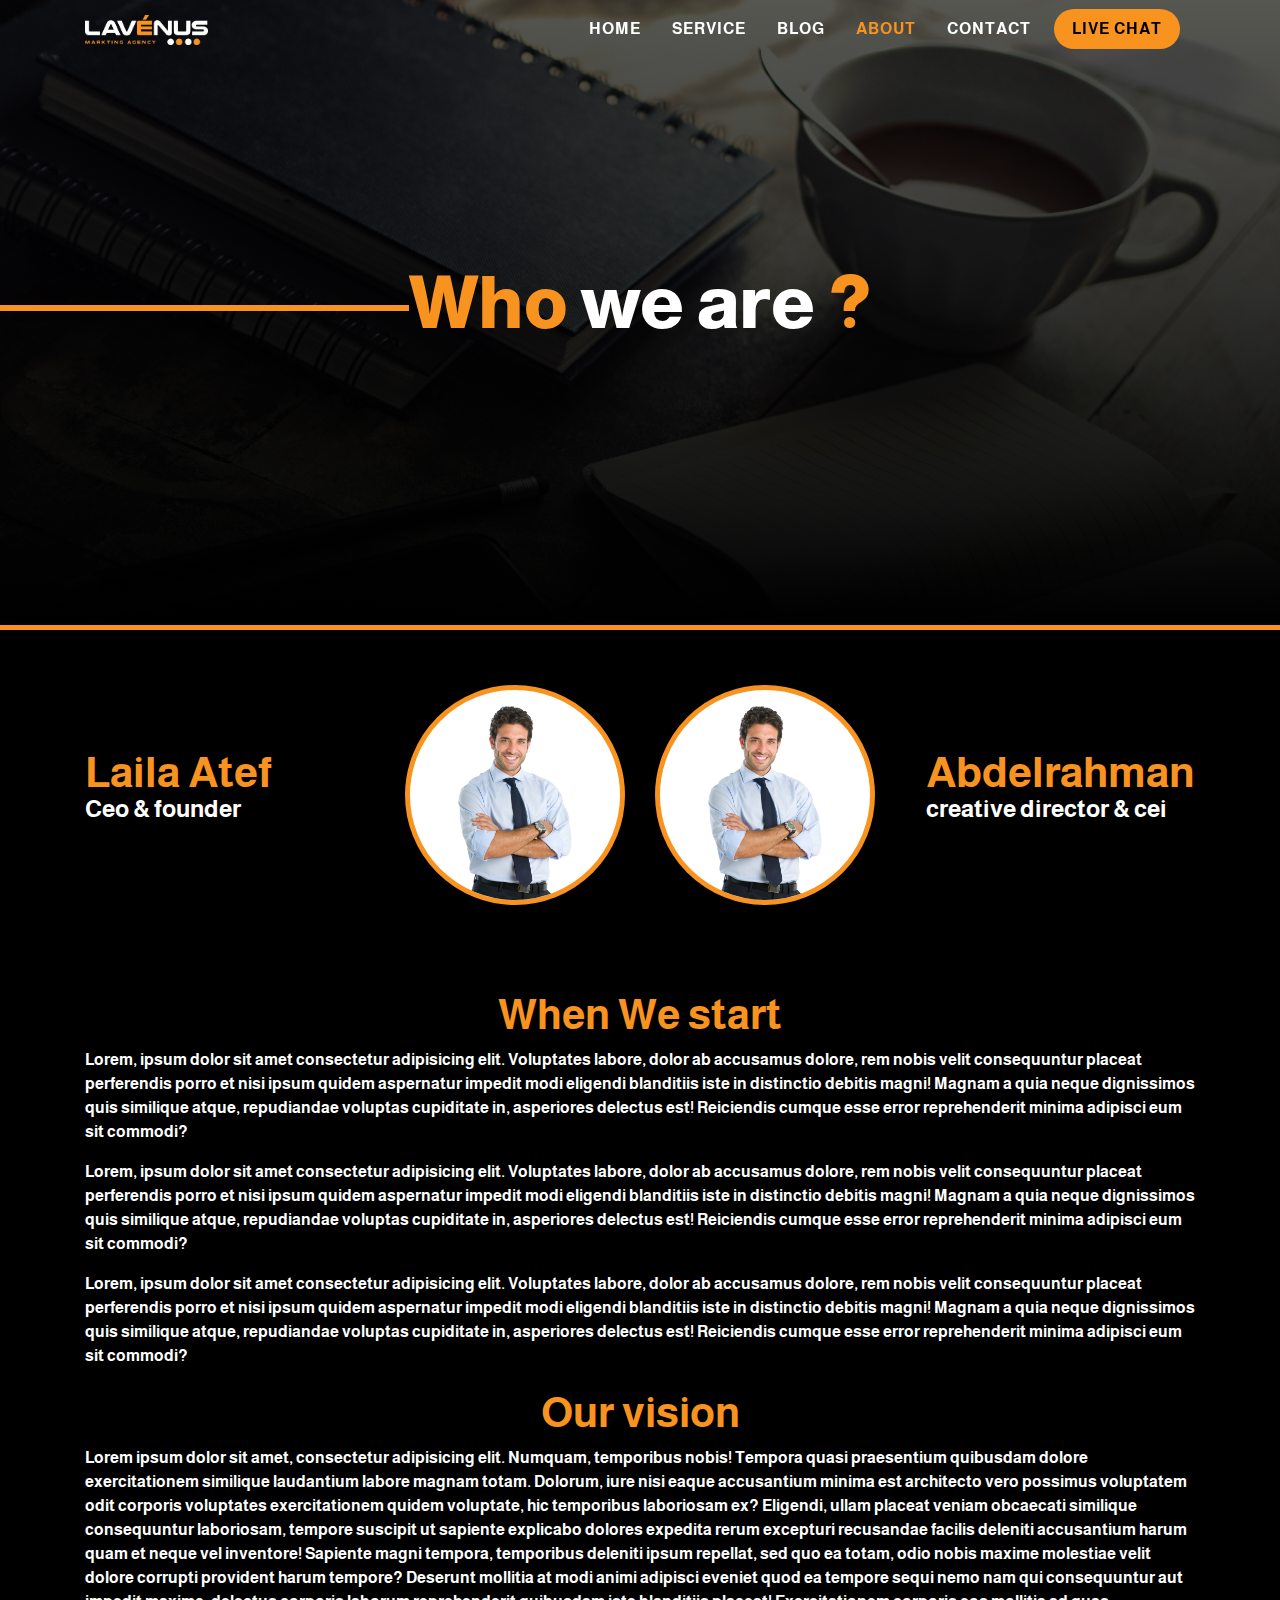
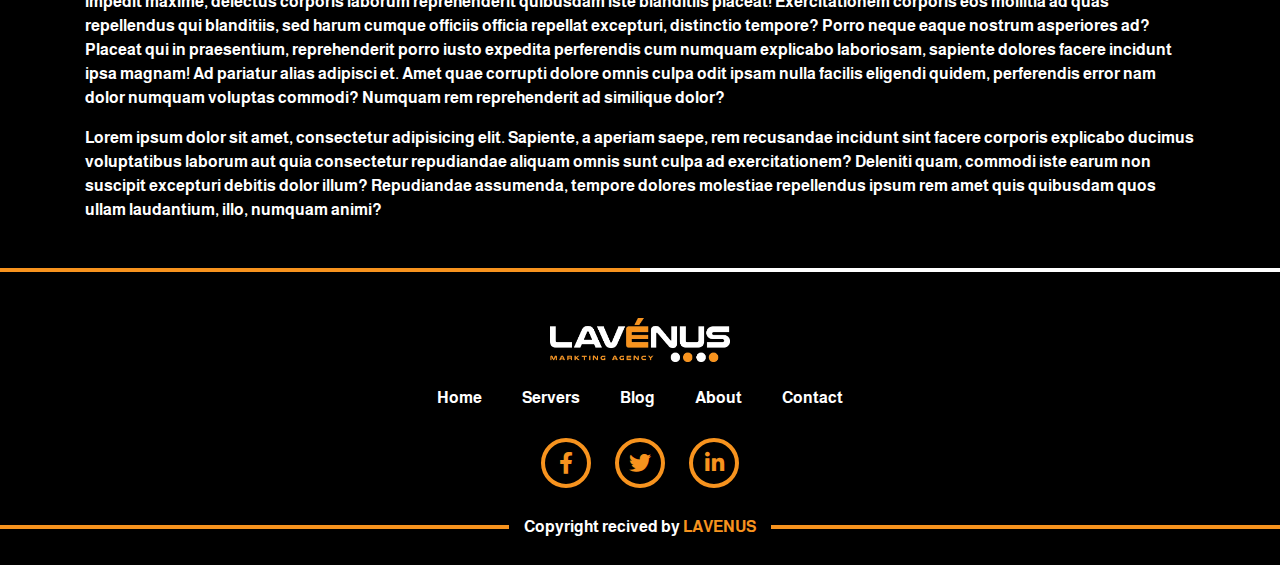
==== about.html @ d7984219 "A" ====
<!DOCTYPE html>
<html lang="en">
<head>
  <meta charset="UTF-8">
  <meta name="viewport" content="width=device-width, initial-scale=1.0">
  <link href="https://fonts.googleapis.com/css?family=Almarai:400,800&display=swap" rel="stylesheet">
  <link href="https://cdnjs.cloudflare.com/ajax/libs/font-awesome/5.12.1/css/all.min.css" rel="stylesheet">
  <link href="css/owl.carousel.min.css" rel="stylesheet">
  <link href="css/owl.theme.default.min.css" rel="stylesheet">
  <link href="css/bootstrap.min.css" rel="stylesheet">
  <link href="css/style.css" rel="stylesheet">
  <title>La vénus Marking Agency</title>
</head>
<body>
  <!-- Start Navbar -->
  <nav class="navbar navbar-expand-lg fixed-top navbar-dark">
    <div class="container">            
      <a class="navbar-brand" href="index.html"><img src="img/logo.gif" height="30" alt="la vénus"></a>
      <button class="navbar-toggler" data-toggle="collapse" data-target="#navbarSupportedContent">
        <span class="navbar-toggler-icon"></span>
      </button>
  
      <div class="collapse navbar-collapse" id="navbarSupportedContent">
        <ul class="navbar-nav ml-auto">
          <li class="nav-item">
            <a class="nav-link" href="index.html">Home <span class="sr-only">(current)</span></a>
          </li>
          <li class="nav-item">
            <a class="nav-link" href="services.html">service</a>
          </li>
          <li class="nav-item">
            <a class="nav-link" href="blog.html">blog</a>
          </li>
          <li class="nav-item active">
            <a class="nav-link" href="about.html">about</a>
          </li>
          <li class="nav-item">
            <a class="nav-link" href="contact.html">contact</a>
          </li>
          <li class="nav-item">
            <a class="nav-link" href="live-chat.html">live chat</a>
          </li>
        </ul>
      </div>
    </div>
  </nav>
  <!-- End Navbar -->
  <!-- Start Head Page -->
  <div id="head-page" class="style-one">
    <div class="override d-flex">
      <div class="flex-grow-1 line"></div>
      <h2 class="flex-grow-2"><span>Who</span> we are <span>?</span></h2>
      <div class="flex-grow-1"></div>
    </div>
  </div>
  <!-- End Head Page -->
  <!-- Start Section About -->
  <section id="about-page">
    <div class="container">
      <div class="row">
        <div class="col-lg-6 mx-auto">
          <div class="personal">
            <div class="img">
              <img src="img/personal.png" alt="">
            </div>
            <div  class="info">
              <h2>Laila Atef</h2>
              <p>Ceo & founder</p>
            </div>
          </div>
        </div>
        <div class="col-lg-6 mx-auto">
          <div class="personal">
            <div class="img">
              <img src="img/personal.png" alt="">
            </div>
            <div  class="info">
              <h2>Abdelrahman</h2>
              <p>creative director & cei</p>
            </div>
          </div>
        </div>
      </div>
      <div class="content">
        <h2 class="title">When We start</h2>
        <p>Lorem, ipsum dolor sit amet consectetur adipisicing elit. Voluptates labore, dolor ab accusamus dolore, rem nobis velit consequuntur placeat perferendis porro et nisi ipsum quidem aspernatur impedit modi eligendi blanditiis iste in distinctio debitis magni! Magnam a quia neque dignissimos quis similique atque, repudiandae voluptas cupiditate in, asperiores delectus est! Reiciendis cumque esse error reprehenderit minima adipisci eum sit commodi?</p>
        <p>Lorem, ipsum dolor sit amet consectetur adipisicing elit. Voluptates labore, dolor ab accusamus dolore, rem nobis velit consequuntur placeat perferendis porro et nisi ipsum quidem aspernatur impedit modi eligendi blanditiis iste in distinctio debitis magni! Magnam a quia neque dignissimos quis similique atque, repudiandae voluptas cupiditate in, asperiores delectus est! Reiciendis cumque esse error reprehenderit minima adipisci eum sit commodi?</p>
        <p>Lorem, ipsum dolor sit amet consectetur adipisicing elit. Voluptates labore, dolor ab accusamus dolore, rem nobis velit consequuntur placeat perferendis porro et nisi ipsum quidem aspernatur impedit modi eligendi blanditiis iste in distinctio debitis magni! Magnam a quia neque dignissimos quis similique atque, repudiandae voluptas cupiditate in, asperiores delectus est! Reiciendis cumque esse error reprehenderit minima adipisci eum sit commodi?</p>
        <h2 class="title">Our vision</h2>
        <p>Lorem ipsum dolor sit amet, consectetur adipisicing elit. Numquam, temporibus nobis! Tempora quasi praesentium quibusdam dolore exercitationem similique laudantium labore magnam totam. Dolorum, iure nisi eaque accusantium minima est architecto vero possimus voluptatem odit corporis voluptates exercitationem quidem voluptate, hic temporibus laboriosam ex? Eligendi, ullam placeat veniam obcaecati similique consequuntur laboriosam, tempore suscipit ut sapiente explicabo dolores expedita rerum excepturi recusandae facilis deleniti accusantium harum quam et neque vel inventore! Sapiente magni tempora, temporibus deleniti ipsum repellat, sed quo ea totam, odio nobis maxime molestiae velit dolore corrupti provident harum tempore? Deserunt mollitia at modi animi adipisci eveniet quod ea tempore sequi nemo nam qui consequuntur aut impedit maxime, delectus corporis laborum reprehenderit quibusdam iste blanditiis placeat! Exercitationem corporis eos mollitia ad quas repellendus qui blanditiis, sed harum cumque officiis officia repellat excepturi, distinctio tempore? Porro neque eaque nostrum asperiores ad? Placeat qui in praesentium, reprehenderit porro iusto expedita perferendis cum numquam explicabo laboriosam, sapiente dolores facere incidunt ipsa magnam! Ad pariatur alias adipisci et. Amet quae corrupti dolore omnis culpa odit ipsam nulla facilis eligendi quidem, perferendis error nam dolor numquam voluptas commodi? Numquam rem reprehenderit ad similique dolor?</p>
        <p>Lorem ipsum dolor sit amet, consectetur adipisicing elit. Sapiente, a aperiam saepe, rem recusandae incidunt sint facere corporis explicabo ducimus voluptatibus laborum aut quia consectetur repudiandae aliquam omnis sunt culpa ad exercitationem? Deleniti quam, commodi iste earum non suscipit excepturi debitis dolor illum? Repudiandae assumenda, tempore dolores molestiae repellendus ipsum rem amet quis quibusdam quos ullam laudantium, illo, numquam animi?</p>
      </div>
    </div>
  </section>
  <!-- Start Footer -->
  <footer>
    <div class="container">
      <img src="img/logo.gif" alt="">
      <ul class="menu">
        <li><a href="index.html">home</a></li>
        <li><a href="servers.htmk">servers</a></li>
        <li><a href="blogs.html">blog</a></li>
        <li><a href="about.html">about</a></li>
        <li><a href="contact.html">contact</a></li>
      </ul>
      <ul class="social-list">
        <li><a href="#"><i class="fab fa-facebook-f"></i></a></li>
        <li><a href="#"><i class="fab fa-twitter"></i></a></li>
        <li><a href="#"><i class="fab  fa-linkedin-in"></i></a></li>
      </ul>
    </div>
    <div class="copyright"><p>Copyright recived by <span>LAVENUS</span></p></div>
  </footer>
  <!-- End Footer -->
  <script src="js/jquery-3.4.1.slim.min.js"></script>
  <script src="js/popper.min.js"></script>
  <script src="js/bootstrap.min.js"></script>
  <script src="js/owl.carousel.min.js"></script>
  <script src="js/main.js"></script>
</body>
</html>
---- css/style.css ----
/* General */
* {
  outline: 0 !important;
}
*:focus {
  outline: 0 !important;
}

body {
  font-family: "Almarai", sans-serif;
  background: #000;
  color: #fff;
}

.title-section {
  font-size: 3.5rem;
  font-weight: 700;
  text-align: center;
  text-transform: capitalize;
  padding-bottom: 50px;
}
.title-section span {
  color: #f7931e;
}

.social-list {
  list-style: none;
  display: flex;
  justify-content: center;
  padding: 0;
  width: 100%;
}
.social-list li {
  float: left;
  margin: 12px;
}
.social-list li a {
  text-decoration: none;
}
.social-list li a:hover i {
  background: #f7931e;
  color: #fff;
}
.social-list li i {
  font-size: 22px;
  display: flex;
  align-items: center;
  justify-content: center;
  color: #f7931e;
  border: 4px solid #f7931e;
  border-radius: 50px;
  width: 50px;
  height: 50px;
}

/* Navbar */
.navbar.navbar-dark {
  background: transparent !important;
}
.navbar.navbar-dark .nav-item {
  margin-right: 15px;
}
.navbar.navbar-dark .nav-item a {
  font-weight: 700;
  letter-spacing: 1px;
  text-transform: uppercase;
  color: #fff;
}
.navbar.navbar-dark .nav-item.active a {
  color: #f7931e;
}
.navbar.navbar-dark .nav-item:last-child {
  background: #f7931e;
  border-radius: 50px;
  padding: 0 10px;
}
.navbar.navbar-dark .nav-item:last-child a {
  color: black;
}
.navbar.navbar-dark.scroll {
  background: rgba(0, 0, 0, 0.9) !important;
}

/* carousel */
#carouselhead .carousel-indicators li.active {
  background-color: #f7931e;
}
#carouselhead .carousel-item .override {
  height: 100.1vh;
  width: 100%;
  position: absolute;
  background: transparent;
  background: -webkit-linear-gradient(to bottom, rgba(0, 0, 0, 0.6), black);
  background: linear-gradient(to bottom, rgba(0, 0, 0, 0.6), black);
}
#carouselhead .carousel-item img {
  height: 100vh;
  object-fit: cover;
}
#carouselhead .carousel-item .carousel-caption h1 {
  line-height: 0.9;
}
#carouselhead .carousel-item .carousel-caption h1, #carouselhead .carousel-item .carousel-caption h4 span {
  font-weight: 700 !important;
}
#carouselhead .carousel-item .carousel-caption button {
  margin-top: 12vh;
  margin-bottom: 25px;
  font-weight: 800;
}
#carouselhead .carousel-item .carousel-caption span {
  color: #f7931e;
}
#carouselhead .carousel-control-next-icon {
  background-image: url("data:image/svg+xml,%3csvg xmlns='http://www.w3.org/2000/svg' fill='%23f7931e' width='8' height='8' viewBox='0 0 8 8'%3e%3cpath d='M2.75 0l-1.5 1.5L3.75 4l-2.5 2.5L2.75 8l4-4-4-4z'/%3e%3c/svg%3e");
}
#carouselhead .carousel-control-prev-icon {
  background-image: url("data:image/svg+xml,%3csvg xmlns='http://www.w3.org/2000/svg' fill='%23f7931e' width='8' height='8' viewBox='0 0 8 8'%3e%3cpath d='M5.25 0l-4 4 4 4 1.5-1.5L4.25 4l2.5-2.5L5.25 0z'/%3e%3c/svg%3e");
}

/* what-we-do-section */
#what-we-do-section {
  padding: 120px 0px;
}
#what-we-do-section .item {
  text-align: center;
}
#what-we-do-section .item h3 {
  font-weight: 800;
  padding: 22px 0px 12px;
}
#what-we-do-section .item i {
  display: block;
  font-size: 75px;
  text-align: center;
}
#what-we-do-section .item p {
  line-height: 1.7;
  padding: 0 16px;
  font-weight: 700;
}
#what-we-do-section .item.active h3, #what-we-do-section .item.active i {
  color: #f7931e;
}

/* about section */
#about-section {
  background: url(../img/img2.jpg);
  background-size: cover;
  background-position: top;
  background-repeat: no-repeat;
}
#about-section .override {
  padding: 100px 0px;
  height: 100.2%;
  width: 100%;
  background: transparent;
  background: -webkit-linear-gradient(to bottom, rgba(0, 0, 0, 0.6), black);
  background: linear-gradient(to bottom, rgba(0, 0, 0, 0.6), black);
  background-image: linear-gradient(to top, black, rgba(0, 0, 0, 0.9), rgba(0, 0, 0, 0.8), rgba(0, 0, 0, 0.75), rgba(0, 0, 0, 0.75), rgba(0, 0, 0, 0.8), rgba(0, 0, 0, 0.8), rgba(0, 0, 0, 0.8), rgba(0, 0, 0, 0.9), black);
}
#about-section #number-list {
  list-style: none;
}
#about-section #number-list li {
  display: flex;
  align-items: center;
}
#about-section #number-list li span {
  display: flex;
  align-items: center;
  justify-content: center;
  border: 5px solid #f7931e;
  font-size: 30px;
  border-radius: 50px;
  min-width: 50px;
  max-width: 50px;
  min-height: 50px;
  max-height: 50px;
  margin-right: 15px;
  margin-top: -10px;
}
#about-section #number-list li p {
  display: inline;
  font-weight: 700;
}
#about-section .shape {
  height: 300px;
  width: 400px;
  background: #000;
  border-right: 10px solid #f7931e;
  border-top: 5px solid #f7931e;
  border-bottom: 5px solid #f7931e;
  border-left: 0px solid #f7931e;
  border-radius: 50px;
  display: flex;
  align-items: center;
  text-align: center;
}
#about-section .shape h2 {
  line-height: 0.9;
  font-size: 120px;
  font-weight: 800;
}
#about-section .shape h2 span {
  color: #f7931e;
}

/*Blog Section*/
#blog-section {
  padding: 100px 0px;
}
#blog-section .blog {
  width: 100%;
  overflow: hidden;
  border: 4px solid #2e2e2e;
  border-radius: 40px;
  transform: scale(0.95);
  transition: all 0.4s ease-in-out;
}
#blog-section .blog img {
  width: 100%;
  height: 225px;
  object-fit: cover;
}
#blog-section .blog div {
  padding: 15px 0px 10px;
  text-align: left;
}
#blog-section .blog div h2 {
  padding-left: 20px;
  color: #f7931e;
  font-weight: 700;
}
#blog-section .blog div p {
  padding-left: 20px;
  width: 95%;
  font-weight: 700;
}
#blog-section .blog div button {
  display: block;
  width: 40%;
  text-align: center;
  background: #f7931e;
  color: #000;
  border-radius: 50px;
  margin: 20px auto 15px;
  font-weight: 700;
}
#blog-section .blog:hover {
  transform: scale(1.03);
  transition: all 0.4s ease-in-out;
}
#blog-section .blog.active {
  border: 4px solid #f7931e;
  transform: scale(1.1);
}
#blog-section .blog.active:hover {
  transform: scale(1.1);
}

/* testimonial section */
#testimonial-section {
  padding: 100px 0px;
}
#testimonial-section .item {
  text-align: center;
}
#testimonial-section .item .img {
  padding-top: 5px;
  margin: auto;
  overflow: hidden;
  width: 70px;
  height: 70px;
  background: #fff;
  border-radius: 50px;
  border: 4px solid #f7931e;
}
#testimonial-section .item h4 {
  font-size: 32px;
  font-weight: 800;
  text-transform: capitalize;
  margin: 18px 0 14px;
}
#testimonial-section .item h4 span {
  color: #f7931e;
}
#testimonial-section .item p {
  font-size: 20px;
  font-weight: 700;
  padding: 0 200px;
}
#testimonial-section .owl-prev, #testimonial-section .owl-next {
  font-size: 60px;
  color: #f7931e;
  font-weight: 800;
}
#testimonial-section .owl-next {
  position: absolute;
  top: 0;
  right: 0;
}
#testimonial-section .owl-prev {
  position: absolute;
  top: 0;
  left: 0;
}
#testimonial-section .owl-theme .owl-dots .owl-dot span {
  border-radius: 0px;
  width: 40px;
  height: 3px;
}
#testimonial-section .owl-theme .owl-dots .owl-dot.active span,
#testimonial-section .owl-theme .owl-dots .owl-dot:hover span {
  background: #f7931e;
}

/* contact section */
#contact-section {
  background: url(../img/img3.jpg);
  background-size: cover;
  background-position: top;
  background-repeat: no-repeat;
}
#contact-section .override {
  padding: 100px 0px;
  height: 100%;
  width: 100%;
  background: transparent;
  background: -webkit-linear-gradient(to bottom, rgba(0, 0, 0, 0.6), black);
  background: linear-gradient(to bottom, rgba(0, 0, 0, 0.6), black);
  background-image: linear-gradient(to top, black, rgba(0, 0, 0, 0.9), rgba(0, 0, 0, 0.8), rgba(0, 0, 0, 0.75), rgba(0, 0, 0, 0.75), rgba(0, 0, 0, 0.8), rgba(0, 0, 0, 0.8), rgba(0, 0, 0, 0.8), rgba(0, 0, 0, 0.9), black);
}
#contact-section .title-section.head-title {
  margin-bottom: 10px;
  padding-bottom: 15px;
}
#contact-section .contact-info {
  padding-top: 33px;
}
#contact-section .contact-info .title {
  color: #f7931e;
  text-align: center;
  font-weight: 900;
  margin-top: 24px;
}
#contact-section .contact-info .title span {
  color: #fff;
}
#contact-section .contact-info p {
  text-align: center;
  font-size: 20px;
  font-weight: 800;
  margin: 0;
}
#contact-section .contact-form {
  background-color: rgba(0, 0, 0, 0.7);
  border-radius: 50px;
  padding: 35px 35px 20px;
}
#contact-section .contact-form input, #contact-section .contact-form textarea {
  background: transparent;
  border-width: 0px 0px 3px 0px;
  border-color: #f7931e;
  border-radius: 0px;
  color: #f7931e;
  font-weight: 700;
}
#contact-section .contact-form input[placeholder], #contact-section .contact-form textarea[placeholder] {
  padding: 0;
  font-size: 20px;
}
#contact-section .contact-form input:focus, #contact-section .contact-form textarea:focus {
  box-shadow: 0 0 0 0rem rgba(247, 147, 30, 0.25) !important;
}
#contact-section .contact-form textarea {
  background-color: rgba(0, 0, 0, 0.9);
  font-size: 16px;
  overflow-x: hidden;
  border-width: 3px;
  border-color: #2e2e2e;
  border-radius: 10px;
}
#contact-section .contact-form textarea[placeholder] {
  padding: 5px;
  font-size: 18px;
}
#contact-section .contact-form textarea:focus {
  border-color: #f7931e;
}
#contact-section .contact-form button {
  background: #f7931e;
  font-weight: 700;
  margin-top: 20px;
  font-size: 19px;
  border-radius: 50px;
  background: #f7931e;
  padding: 7px 35px 6px 35px;
}

/* Footer */
footer {
  position: relative;
  margin-bottom: 20px;
  padding-top: 50px;
}
footer::after {
  position: absolute;
  content: " ";
  width: 50%;
  height: 4px;
  background: #fff;
  top: 0;
  right: 0;
}
footer::before {
  position: absolute;
  content: " ";
  width: 50%;
  height: 4px;
  background: #f7931e;
  top: 0;
  left: 0;
}
footer img {
  width: 180px;
  margin: auto;
  display: block;
}
footer .menu {
  list-style: none;
  display: flex;
  justify-content: center;
  padding: 0;
  margin-top: 24px;
}
footer .menu li {
  float: left;
  margin: 0px 20px 0px;
}
footer .menu li a {
  font-weight: 700;
  color: #fff;
  text-decoration: none;
  text-transform: capitalize;
}
footer .menu li a:hover {
  color: #f7931e;
}
footer .copyright {
  margin-top: 25px;
  background: #f7931e;
  height: 4px;
  text-align: center;
}
footer .copyright p {
  display: inline-block;
  text-align: center;
  transform: translateY(-10px);
  background: #000;
  padding: 0px 15px;
  font-weight: 700;
}
footer .copyright p span {
  color: #f7931e;
}

/* Head Page */
#head-page.style-one {
  background: url("../img/img4.jpg");
  background-size: cover;
  height: 70vh;
  position: relative;
  overflow: hidden;
  border-bottom: 5px solid #f7931e;
}
#head-page.style-one .override {
  padding-top: 70px;
  height: 100%;
  width: 100%;
  position: absolute;
  align-items: center;
  padding-bottom: 80px;
  background: transparent;
  background: -webkit-linear-gradient(to bottom, rgba(0, 0, 0, 0.6), black);
  background: linear-gradient(to bottom, rgba(0, 0, 0, 0.6), black);
}
#head-page.style-one h2 {
  font-size: 4.5rem;
  font-weight: 800;
}
#head-page.style-one h2 span {
  color: #f7931e;
}
#head-page.style-one .line {
  border-bottom: 6px solid #f7931e;
}

#head-page.style-two {
  background: url("../img/img4.jpg");
  background-size: cover;
  height: 100vh;
  position: relative;
  overflow: hidden;
}
#head-page.style-two .override {
  padding-top: 70px;
  height: 100vh;
  width: 100%;
  position: absolute;
  background: transparent;
  background: -webkit-linear-gradient(to bottom, rgba(0, 0, 0, 0.6), black);
  background: linear-gradient(to bottom, rgba(0, 0, 0, 0.6), black);
}
#head-page.style-two .text {
  margin: 120px 0px 50px;
}
#head-page.style-two h2 {
  font-size: 4.5rem;
  font-weight: 800;
  border: 10px solid #f7931e;
  border-radius: 50px;
  display: inline;
  padding: 0px 20px 0px;
}
#head-page.style-two h2 span {
  color: #f7931e;
}
#head-page.style-two .footer-head-page {
  position: absolute;
}
#head-page.style-two .footer-head-page div .wave {
  position: absolute;
  top: 0;
}

/* About */
#about-page .row {
  padding: 55px 0px 25px;
}
#about-page .col-lg-6 {
  margin-bottom: 10px;
}
#about-page .col-lg-6 .personal {
  display: flex;
  flex-direction: row;
  justify-content: space-between;
  align-items: center;
}
#about-page .col-lg-6 .personal .img {
  min-width: 220px;
  height: 220px;
  border-radius: 50%;
  overflow: hidden;
  background: #fff;
  padding-top: 15px;
  border: 5px solid #f7931e;
}
#about-page .col-lg-6 .personal .img img {
  display: block;
  height: 100%;
  margin: auto;
}
#about-page .col-lg-6 .personal .info h2 {
  color: #f7931e;
  font-size: 2.7rem;
  font-weight: 600;
  margin-bottom: -8px;
}
#about-page .col-lg-6 .personal .info p {
  font-size: 1.5rem;
  font-weight: 600;
}
#about-page .col-lg-6:nth-child(odd) .personal {
  flex-direction: row-reverse;
}
#about-page .content {
  padding: 30px 0px;
}
#about-page .content .title {
  color: #f7931e;
  font-size: 2.6rem;
  font-weight: 700;
  text-align: center;
  margin-top: 20px;
}
#about-page .content p {
  font-weight: 700;
}

/* Responsive */
@media (max-width: 575.98px) {
  .navbar.navbar-dark .nav-item:last-child {
    width: 140px;
    text-align: center;
  }

  /* carousel */
  #carouselhead .carousel-item .carousel-caption h1 {
    font-size: 60px;
  }
  #carouselhead .carousel-item .carousel-caption h4 {
    font-size: 40px;
  }
  #carouselhead .carousel-item .carousel-caption button {
    margin-top: 17vh;
  }

  #blog-section .blog {
    transform: scale(1);
  }
  #blog-section .blog:hover {
    transform: scale(1);
  }
  #blog-section .blog.active {
    transform: scale(1);
  }

  #testimonial-section .item p {
    padding: 0px 10px;
    font-size: 18px;
  }

  #number-list li {
    margin-top: 20px;
  }

  #contact-section .title-section.head-title {
    font-size: 40px;
  }

  footer .menu li {
    margin: 10px;
  }

  /* About */
  #head-page.style-one h2 {
    padding-top: 60px;
    text-align: center;
  }

  #about-page .row {
    padding: 55px 0px 25px;
  }
  #about-page .col-lg-6 .personal {
    flex-direction: column;
  }
  #about-page .col-lg-6:nth-child(odd) .personal {
    flex-direction: column;
  }
}
@media (min-width: 576px) and (max-width: 767.98px) {
  .navbar.navbar-dark .nav-item:last-child {
    width: 140px;
    text-align: center;
  }

  /* carousel */
  #carouselhead .carousel-item .carousel-caption h1 {
    font-size: 60px;
  }
  #carouselhead .carousel-item .carousel-caption h4 {
    font-size: 40px;
  }
  #carouselhead .carousel-item .carousel-caption button {
    margin-top: 17vh;
  }

  #blog-section .blog {
    transform: scale(1);
  }
  #blog-section .blog:hover {
    transform: scale(1);
  }
  #blog-section .blog.active {
    transform: scale(1);
  }

  #testimonial-section .item p {
    padding: 0px 80px;
    font-size: 18px;
  }

  #number-list li {
    margin-top: 20px;
  }

  #contact-section .title-section.head-title {
    font-size: 40px;
  }
}
@media (min-width: 768px) and (max-width: 991.98px) {
  /* Nav Bar */
  .navbar.navbar-dark .nav-item:last-child {
    width: 140px;
    text-align: center;
  }

  /* carousel */
  #carouselhead .carousel-item .carousel-caption h1 {
    font-size: 60px;
  }
  #carouselhead .carousel-item .carousel-caption h4 {
    font-size: 40px;
  }
  #carouselhead .carousel-item .carousel-caption button {
    margin-top: 17vh;
  }

  #blog-section .blog {
    transform: scale(1);
  }
  #blog-section .blog:hover {
    transform: scale(1);
  }
  #blog-section .blog.active {
    transform: scale(1);
  }

  #number-list li {
    margin-top: 15px;
  }

  #testimonial-section .item p {
    padding: 0px 90px;
  }

  #contact-section .title-section.head-title {
    font-size: 40px;
  }
}

/*# sourceMappingURL=style.css.map */
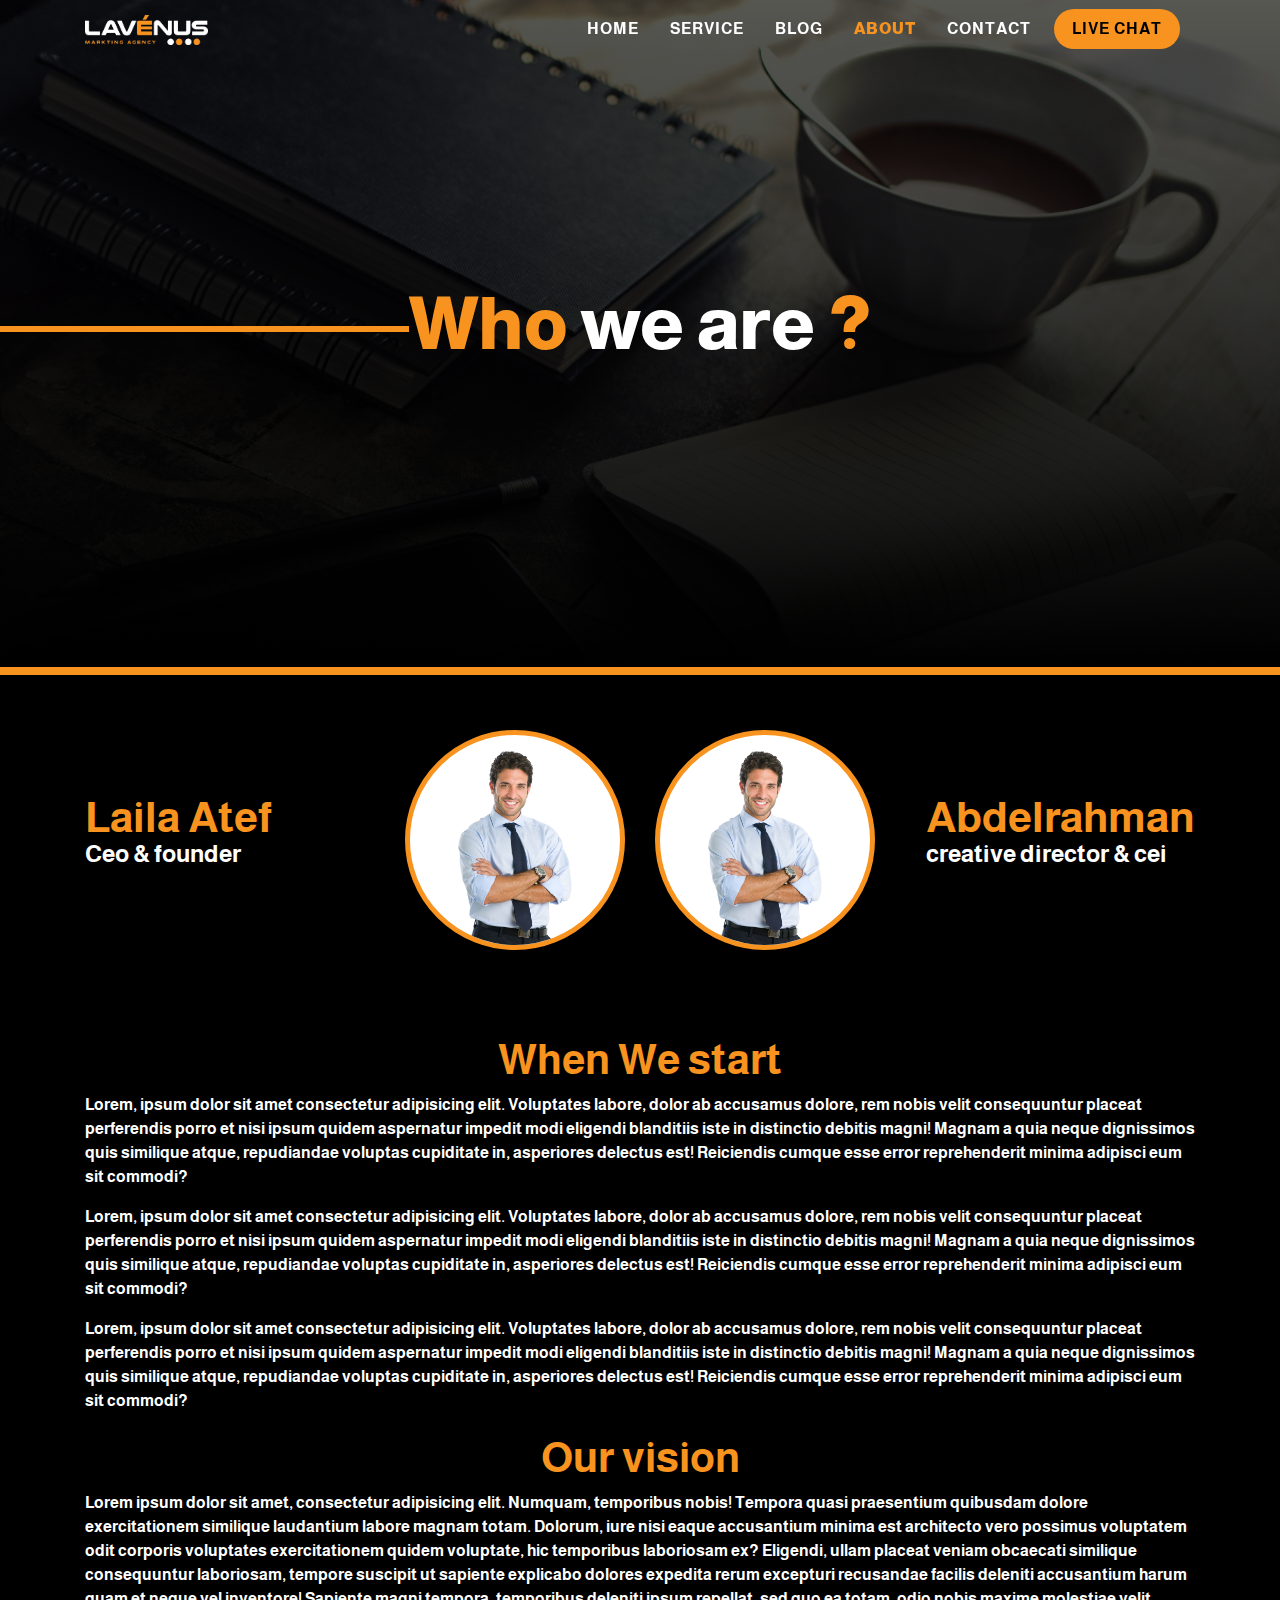
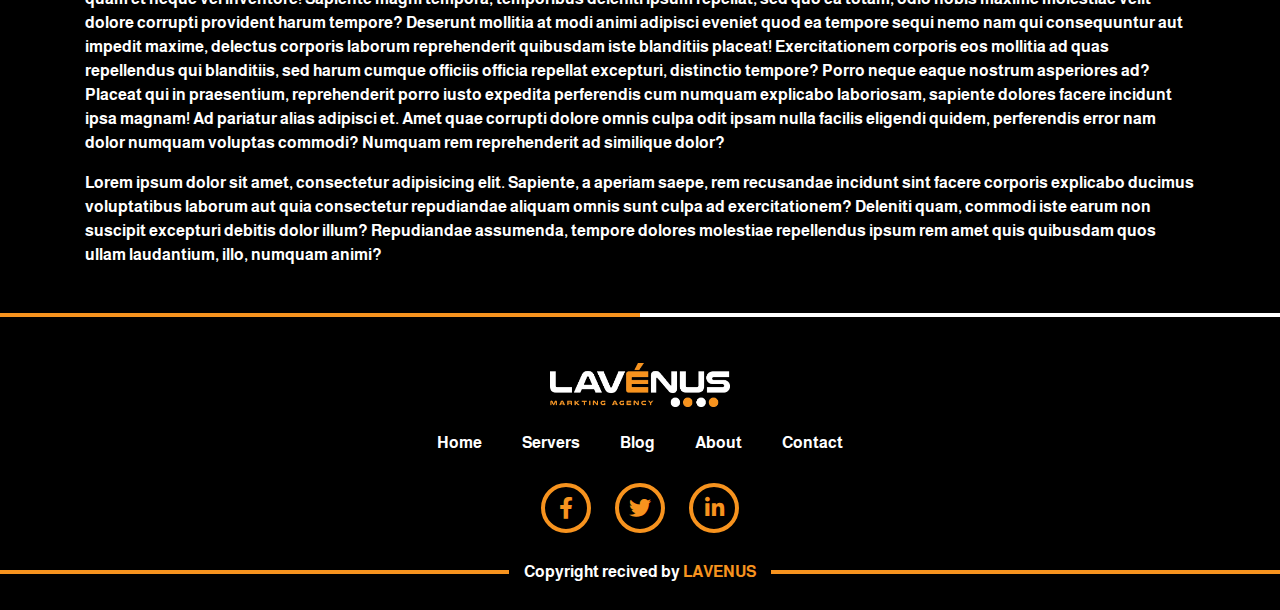
==== commit f91f7ccf: "A" ====
--- a/about.html
+++ b/about.html
@@ -29,7 +29,7 @@
             <a class="nav-link" href="services.html">service</a>
           </li>
           <li class="nav-item">
-            <a class="nav-link" href="blog.html">blog</a>
+            <a class="nav-link" href="blogs.html">blog</a>
           </li>
           <li class="nav-item active">
             <a class="nav-link" href="about.html">about</a>
@@ -46,7 +46,7 @@
   </nav>
   <!-- End Navbar -->
   <!-- Start Head Page -->
-  <div id="head-page" class="style-one">
+  <div id="head-page" class="style-two">
     <div class="override d-flex">
       <div class="flex-grow-1 line"></div>
       <h2 class="flex-grow-2"><span>Who</span> we are <span>?</span></h2>
--- a/css/style.css
+++ b/css/style.css
@@ -65,8 +65,10 @@
   letter-spacing: 1px;
   text-transform: uppercase;
   color: #fff;
+  font-weight: 700;
 }
 .navbar.navbar-dark .nav-item.active a {
+  font-weight: 800;
   color: #f7931e;
 }
 .navbar.navbar-dark .nav-item:last-child {
@@ -469,12 +471,86 @@
 #head-page.style-one {
   background: url("../img/img4.jpg");
   background-size: cover;
-  height: 70vh;
+  height: 100vh;
   position: relative;
   overflow: hidden;
-  border-bottom: 5px solid #f7931e;
 }
 #head-page.style-one .override {
+  flex-direction: column;
+  padding-top: 70px;
+  align-items: center;
+  height: 100%;
+  width: 100%;
+  position: absolute;
+  background: transparent;
+  background: -webkit-linear-gradient(to bottom, rgba(0, 0, 0, 0.6), black);
+  background: linear-gradient(to bottom, rgba(0, 0, 0, 0.6), black);
+}
+#head-page.style-one .text {
+  transform: translateY(150%);
+}
+#head-page.style-one h2 {
+  font-size: 4.5rem;
+  font-weight: 800;
+  border: 10px solid #f7931e;
+  border-radius: 50px;
+  display: inline;
+  padding: 0px 20px 0px;
+}
+#head-page.style-one h2 span {
+  color: #f7931e;
+}
+#head-page.style-one .footer-head-page {
+  margin-top: auto;
+}
+#head-page.style-one .footer-head-page .wave {
+  transform: translateY(95%);
+}
+#head-page.style-one .footer-head-page .rectangle {
+  margin-top: -5px;
+}
+#head-page.style-one .footer-head-page img {
+  width: 100%;
+}
+#head-page.style-one.blog-head .override {
+  align-items: flex-start;
+  padding-top: 0px;
+}
+#head-page.style-one.blog-head h2 {
+  font-size: 3.2rem;
+  font-weight: 800;
+  border: 0px solid #f7931e;
+  border-radius: 0px;
+  display: inline;
+  padding: 0px;
+  text-align: right;
+}
+#head-page.style-one.blog-head h2 span {
+  color: #f7931e;
+}
+#head-page.style-one.blog-head h1 {
+  font-size: 4rem;
+  font-weight: 800;
+}
+#head-page.style-one.blog-head h1 span {
+  color: #f7931e;
+}
+#head-page.style-one.blog-head .footer-head-page img {
+  transform: rotateY(180deg);
+}
+#head-page.style-one.blog-head .footer-head-page .wave {
+  transform: translateY(95%) rotateY(180deg);
+}
+
+#head-page.style-two {
+  background: url("../img/img4.jpg");
+  background-size: cover;
+  height: 75vh;
+  position: relative;
+  overflow: hidden;
+  border-bottom: 8px solid #f7931e;
+}
+#head-page.style-two .override {
   padding-top: 70px;
   height: 100%;
   width: 100%;
@@ -485,53 +561,23 @@
   background: -webkit-linear-gradient(to bottom, rgba(0, 0, 0, 0.6), black);
   background: linear-gradient(to bottom, rgba(0, 0, 0, 0.6), black);
 }
-#head-page.style-one h2 {
-  font-size: 4.5rem;
-  font-weight: 800;
-}
-#head-page.style-one h2 span {
-  color: #f7931e;
-}
-#head-page.style-one .line {
-  border-bottom: 6px solid #f7931e;
-}
-
-#head-page.style-two {
-  background: url("../img/img4.jpg");
-  background-size: cover;
-  height: 100vh;
-  position: relative;
-  overflow: hidden;
-}
-#head-page.style-two .override {
-  padding-top: 70px;
-  height: 100vh;
-  width: 100%;
-  position: absolute;
-  background: transparent;
-  background: -webkit-linear-gradient(to bottom, rgba(0, 0, 0, 0.6), black);
-  background: linear-gradient(to bottom, rgba(0, 0, 0, 0.6), black);
-}
-#head-page.style-two .text {
-  margin: 120px 0px 50px;
+#head-page.style-two .border-title {
+  border: 5px dashed #f7931e;
+  padding: 5px 30px 8px;
+  border-radius: 50px;
 }
 #head-page.style-two h2 {
   font-size: 4.5rem;
   font-weight: 800;
-  border: 10px solid #f7931e;
-  border-radius: 50px;
-  display: inline;
-  padding: 0px 20px 0px;
 }
 #head-page.style-two h2 span {
   color: #f7931e;
 }
-#head-page.style-two .footer-head-page {
-  position: absolute;
-}
-#head-page.style-two .footer-head-page div .wave {
-  position: absolute;
-  top: 0;
+#head-page.style-two .line {
+  border-bottom: 6px solid #f7931e;
+}
+#head-page.style-two.contact-head {
+  border-bottom: 0px solid #f7931e;
 }
 
 /* About */
@@ -588,6 +634,163 @@
   font-weight: 700;
 }
 
+/* servers Page */
+#server-page .content {
+  padding: 30px 0px 20px;
+}
+#server-page .content .title {
+  font-size: 2.6rem;
+  font-weight: 700;
+  margin-top: 20px;
+}
+#server-page .content .title span {
+  color: #f7931e;
+}
+#server-page .content p {
+  font-size: 1.1rem;
+  font-weight: 700;
+}
+#server-page .plan .title {
+  color: #f7931e;
+  font-size: 2rem;
+  font-weight: 800;
+  margin-bottom: 15px;
+}
+#server-page .plan .item {
+  margin-bottom: 35px;
+}
+#server-page .plan .item .head {
+  background: #e87a13;
+}
+#server-page .plan .item .head .container {
+  display: flex;
+  justify-content: space-between;
+  align-items: center;
+  padding-top: 5px;
+  padding-bottom: 3px;
+}
+#server-page .plan .item .head h3 {
+  color: #000;
+  font-weight: 700;
+  padding-left: 5px;
+  margin-bottom: 0;
+}
+#server-page .plan .item .head a {
+  color: #000;
+  font-size: 1.6rem;
+  padding-right: 5px;
+  cursor: pointer;
+}
+#server-page .plan .item .info {
+  border: 3px solid #eee;
+  border-top: 0px;
+  padding: 20px 15px;
+  display: flex;
+  align-items: center;
+  border-radius: 0px 0px 5px 5px;
+}
+#server-page .plan .item .info .text {
+  margin-bottom: 0;
+  font-weight: 800;
+  padding-right: 25px;
+  color: #f7931e;
+}
+#server-page .plan .item .info .buy {
+  min-width: 13%;
+}
+#server-page .plan .item .info .buy .price {
+  margin-bottom: 5px;
+  background: #fff;
+}
+#server-page .plan .item .info .buy button {
+  width: 100%;
+  border-radius: 8px;
+  border: 0px;
+  padding: 4px 10px 3px;
+  font-weight: 800;
+  background: #f7931e;
+}
+#server-page .custom {
+  margin-bottom: 35px;
+}
+#server-page .custom .flex-grow-1 {
+  height: 5px;
+  background: #f7931e;
+}
+#server-page .custom button {
+  border-radius: 50px;
+  padding: 8px 45px;
+  font-size: 1.8rem;
+  border: 0;
+  background: #f7931e;
+  font-weight: 700;
+}
+
+/* Blog Page */
+#all-blog {
+  padding: 80px 0px 40px;
+}
+#all-blog .item {
+  display: flex;
+}
+#all-blog .item .img {
+  min-width: 300px;
+  max-width: 300px;
+  height: 230px;
+  margin-right: 35px;
+  border-radius: 50px;
+  border: 3px solid #f7931e;
+  overflow: hidden;
+  box-shadow: 0px 0px 8px #f7931e;
+}
+#all-blog .item .img img {
+  width: 100%;
+  height: 100%;
+  object-fit: cover;
+}
+#all-blog .item .info {
+  display: flex;
+  flex-direction: column;
+  justify-content: center;
+}
+#all-blog .item .info h2 {
+  color: #f7931e;
+  font-weight: 700;
+  font-size: 2.3rem;
+  margin: 0px;
+}
+#all-blog .item .info p {
+  font-weight: 700;
+  margin-bottom: 8px;
+}
+#all-blog .item .info .control {
+  display: flex;
+  flex-direction: row;
+}
+#all-blog .item .info .control button {
+  border-radius: 50px;
+  background: #f7931e;
+  border: 3px solid #f7931e;
+  padding: 0px 20px;
+  font-weight: 700;
+  margin-right: 15px;
+}
+#all-blog .item .info .control .like,
+#all-blog .item .info .control .share {
+  font-size: 1.5rem;
+  color: #f7931e;
+  margin-right: 15px;
+}
+
+/* Contact Page */
+#contact-section.contact-page {
+  background: #000;
+}
+
+#location .title-section {
+  padding-bottom: 0px;
+}
+
 /* Responsive */
 @media (max-width: 575.98px) {
   .navbar.navbar-dark .nav-item:last-child {
@@ -634,11 +837,13 @@
   }
 
   /* About */
-  #head-page.style-one h2 {
-    padding-top: 60px;
+  #about-page .content {
+    padding: 0px 0px 15px;
+    margin-top: -30px;
+  }
+  #about-page .content p {
     text-align: center;
   }
-
   #about-page .row {
     padding: 55px 0px 25px;
   }
@@ -647,6 +852,23 @@
   }
   #about-page .col-lg-6:nth-child(odd) .personal {
     flex-direction: column;
+  }
+
+  /* Head Page */
+  #head-page.style-one h2 {
+    font-size: 3rem;
+    text-align: center;
+  }
+  #head-page.style-one .footer-head-page {
+    display: none;
+  }
+
+  #head-page.style-two h2 {
+    font-size: 3rem;
+    text-align: center;
+  }
+  #head-page.style-two .line {
+    border: 0px;
   }
 }
 @media (min-width: 576px) and (max-width: 767.98px) {
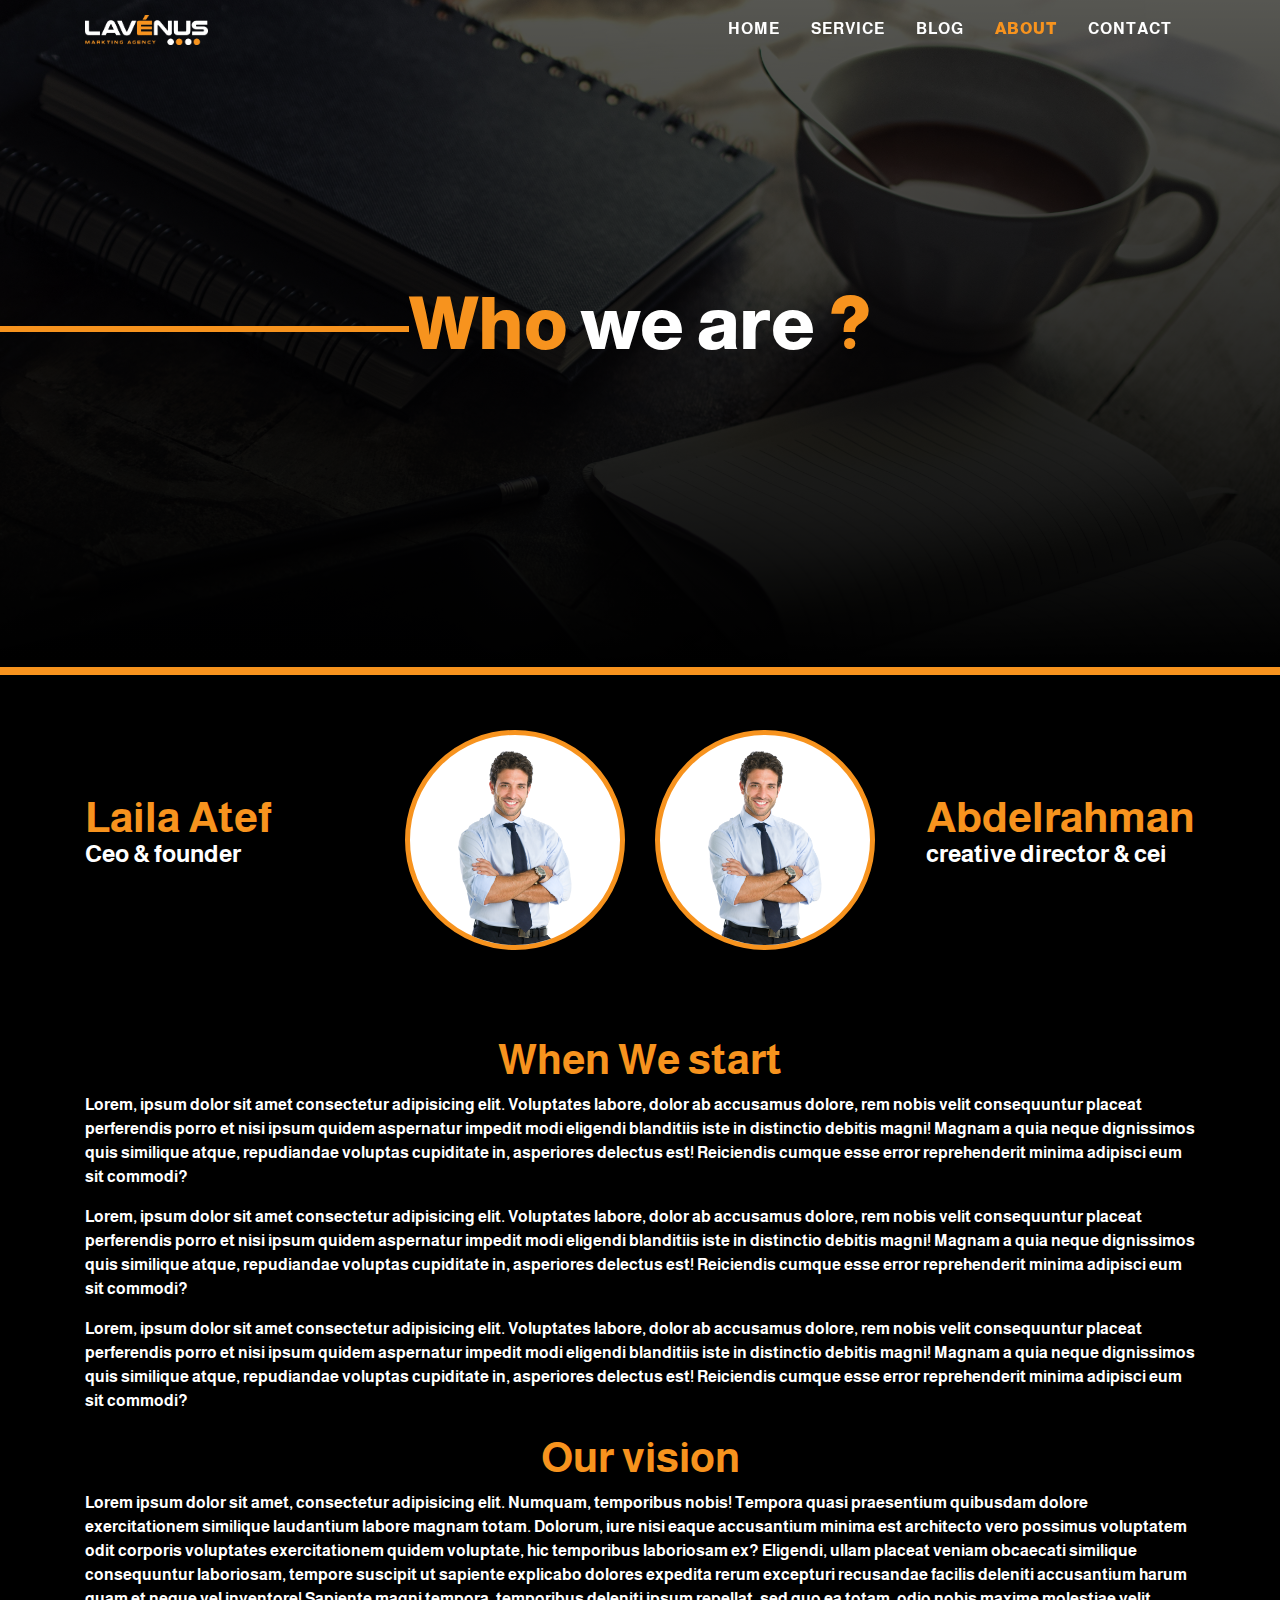
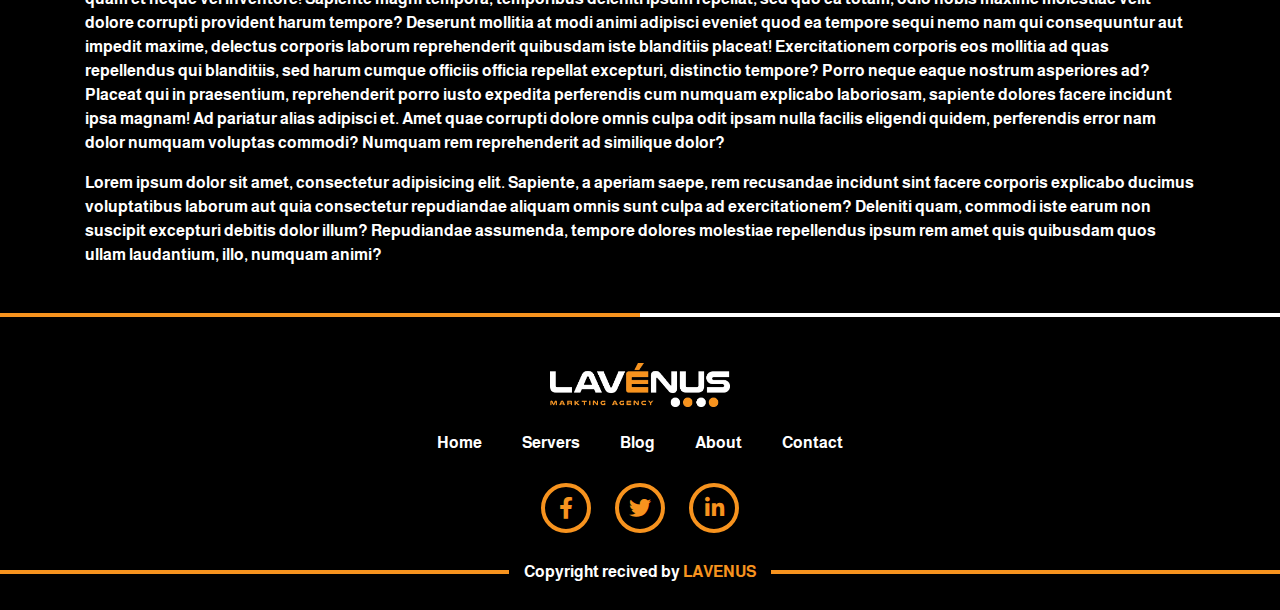
==== commit 41f50ca3: "A" ====
--- a/about.html
+++ b/about.html
@@ -8,6 +8,7 @@
   <link href="css/owl.carousel.min.css" rel="stylesheet">
   <link href="css/owl.theme.default.min.css" rel="stylesheet">
   <link href="css/bootstrap.min.css" rel="stylesheet">
+  <link href="css/animate.css" rel="stylesheet">
   <link href="css/style.css" rel="stylesheet">
   <title>La vénus Marking Agency</title>
 </head>
@@ -19,7 +20,7 @@
       <button class="navbar-toggler" data-toggle="collapse" data-target="#navbarSupportedContent">
         <span class="navbar-toggler-icon"></span>
       </button>
-  
+      
       <div class="collapse navbar-collapse" id="navbarSupportedContent">
         <ul class="navbar-nav ml-auto">
           <li class="nav-item">
@@ -36,9 +37,6 @@
           </li>
           <li class="nav-item">
             <a class="nav-link" href="contact.html">contact</a>
-          </li>
-          <li class="nav-item">
-            <a class="nav-link" href="live-chat.html">live chat</a>
           </li>
         </ul>
       </div>
@@ -116,6 +114,7 @@
   <script src="js/popper.min.js"></script>
   <script src="js/bootstrap.min.js"></script>
   <script src="js/owl.carousel.min.js"></script>
+  <script src="js/wow.js"></script>
   <script src="js/main.js"></script>
 </body>
 </html>--- a/css/style.css
+++ b/css/style.css
@@ -70,14 +70,6 @@
 .navbar.navbar-dark .nav-item.active a {
   font-weight: 800;
   color: #f7931e;
-}
-.navbar.navbar-dark .nav-item:last-child {
-  background: #f7931e;
-  border-radius: 50px;
-  padding: 0 10px;
-}
-.navbar.navbar-dark .nav-item:last-child a {
-  color: black;
 }
 .navbar.navbar-dark.scroll {
   background: rgba(0, 0, 0, 0.9) !important;
@@ -127,6 +119,10 @@
 #what-we-do-section .item {
   text-align: center;
 }
+#what-we-do-section .item a {
+  color: #fff;
+  text-decoration: none;
+}
 #what-we-do-section .item h3 {
   font-weight: 800;
   padding: 22px 0px 12px;
@@ -141,7 +137,7 @@
   padding: 0 16px;
   font-weight: 700;
 }
-#what-we-do-section .item.active h3, #what-we-do-section .item.active i {
+#what-we-do-section .item:hover h3, #what-we-do-section .item:hover i {
   color: #f7931e;
 }
 
@@ -213,6 +209,7 @@
   padding: 100px 0px;
 }
 #blog-section .blog {
+  border: 4px solid #2e2e2e;
   width: 100%;
   overflow: hidden;
   border: 4px solid #2e2e2e;
@@ -244,21 +241,18 @@
   width: 40%;
   text-align: center;
   background: #f7931e;
+  border-radius: 50px;
+  margin: 20px auto 15px;
+  font-weight: 700;
+}
+#blog-section .blog div button a {
   color: #000;
-  border-radius: 50px;
-  margin: 20px auto 15px;
-  font-weight: 700;
+  text-decoration: none;
 }
 #blog-section .blog:hover {
-  transform: scale(1.03);
+  transform: scale(1.05);
+  border: 4px solid #f7931e;
   transition: all 0.4s ease-in-out;
-}
-#blog-section .blog.active {
-  border: 4px solid #f7931e;
-  transform: scale(1.1);
-}
-#blog-section .blog.active:hover {
-  transform: scale(1.1);
 }
 
 /* testimonial section */
@@ -561,17 +555,17 @@
   background: -webkit-linear-gradient(to bottom, rgba(0, 0, 0, 0.6), black);
   background: linear-gradient(to bottom, rgba(0, 0, 0, 0.6), black);
 }
+#head-page.style-two h2 {
+  font-size: 4.5rem;
+  font-weight: 800;
+}
+#head-page.style-two h2 span {
+  color: #f7931e;
+}
 #head-page.style-two .border-title {
   border: 5px dashed #f7931e;
   padding: 5px 30px 8px;
   border-radius: 50px;
-}
-#head-page.style-two h2 {
-  font-size: 4.5rem;
-  font-weight: 800;
-}
-#head-page.style-two h2 span {
-  color: #f7931e;
 }
 #head-page.style-two .line {
   border-bottom: 6px solid #f7931e;
@@ -696,7 +690,7 @@
   color: #f7931e;
 }
 #server-page .plan .item .info .buy {
-  min-width: 13%;
+  min-width: 15%;
 }
 #server-page .plan .item .info .buy .price {
   margin-bottom: 5px;
@@ -732,6 +726,7 @@
 }
 #all-blog .item {
   display: flex;
+  align-items: center;
 }
 #all-blog .item .img {
   min-width: 300px;
@@ -775,6 +770,10 @@
   font-weight: 700;
   margin-right: 15px;
 }
+#all-blog .item .info .control button a {
+  text-decoration: none;
+  color: #000;
+}
 #all-blog .item .info .control .like,
 #all-blog .item .info .control .share {
   font-size: 1.5rem;
@@ -782,6 +781,329 @@
   margin-right: 15px;
 }
 
+/* Blog Page */
+.blog-details-section {
+  padding-top: 100px;
+}
+
+.blog-details-section .posts-details .post-details {
+  border-radius: 5px;
+  -wekit-box-shadow: 0 2px 20px 0 rgba(0, 0, 0, 0.15);
+  box-shadow: 0 2px 20px 0 rgba(0, 0, 0, 0.15);
+  margin-bottom: 0px;
+  overflow: hidden;
+}
+
+.blog-details-section .posts-details .post-details img {
+  width: 100%;
+  max-height: 500px;
+  object-fit: cover;
+  margin-bottom: 15px;
+  padding: 0;
+}
+
+.blog-details-section .posts-details .post-details .blog-details {
+  padding: 0px 0px 40px;
+}
+
+.blog-details-section .posts-details .post-details .blog-details .meta {
+  padding-left: 0;
+  margin-bottom: 10px;
+  display: flex;
+  justify-content: space-between;
+}
+
+.blog-details-section .posts-details .post-details .blog-details .meta li {
+  display: inline-block;
+  font-weight: 700;
+}
+
+.blog-details-section .posts-details .post-details .blog-details .title {
+  font-size: 2.5rem;
+  color: #e87a13;
+  padding: 12px 0px;
+  font-weight: 700;
+}
+
+.blog-details-section .posts-details .post-details .blog-details p {
+  font-weight: 700;
+}
+
+.comment-details {
+  margin-bottom: 30px;
+}
+.comment-details .title {
+  color: #e87a13;
+  font-weight: 700;
+  margin-bottom: 25px;
+  border-bottom: 4px solid #e87a13;
+}
+.comment-details .comments {
+  margin-bottom: 15px;
+  border-bottom: 2px solid #e87a13;
+}
+.comment-details .comments h5 {
+  color: #e87a13;
+  font-weight: 700;
+  font-size: 1.8rem;
+}
+.comment-details .comments p {
+  font-weight: 700;
+  font-size: 1.1rem;
+  margin-bottom: 0;
+}
+.comment-details .comments .comment-buttons {
+  display: flex;
+  justify-content: flex-end;
+}
+.comment-details .comments .comment-buttons a {
+  text-decoration: none;
+  color: #e87a13;
+  margin-top: 5px;
+  margin-bottom: 10px;
+  font-weight: 700;
+  font-size: 1.1rem;
+}
+.comment-details .comments:last-child {
+  border-bottom: 0px;
+}
+
+.comment-form .title {
+  color: #e87a13;
+  font-weight: 700;
+  margin-bottom: 25px;
+  border-bottom: 4px solid #e87a13;
+}
+.comment-form input, .comment-form textarea {
+  background: transparent;
+  border-width: 0px 0px 3px 0px;
+  border-color: #f7931e;
+  border-radius: 0px;
+  color: #f7931e;
+  font-weight: 700;
+  padding-right: 0;
+}
+.comment-form textarea {
+  background: transparent;
+  border-width: 0px 0px 3px 0px;
+  border-color: #f7931e;
+  border-radius: 0px;
+  color: #f7931e;
+  font-weight: 700;
+}
+.comment-form input[placeholder],
+.comment-form textarea[placeholder] {
+  padding: 0;
+  font-size: 20px;
+}
+.comment-form input:focus {
+  box-shadow: 0 0 0 0rem rgba(247, 147, 30, 0.25) !important;
+  background: transparent !important;
+  border-width: 0px 0px 3px 0px;
+  border-color: #f7931e;
+}
+.comment-form textarea:focus {
+  box-shadow: 0 0 0 0rem rgba(247, 147, 30, 0.25) !important;
+  background: transparent !important;
+}
+.comment-form textarea {
+  background-color: rgba(0, 0, 0, 0.9);
+  font-size: 16px;
+  overflow-x: hidden;
+  border-width: 3px;
+  border-color: #2e2e2e;
+  border-radius: 10px;
+}
+.comment-form textarea[placeholder] {
+  padding: 5px;
+  font-size: 18px;
+}
+.comment-form textarea:focus {
+  border-color: #f7931e;
+}
+.comment-form button {
+  font-weight: 700;
+  margin-top: 20px;
+  font-size: 19px;
+  border-radius: 50px;
+  background: #f7931e;
+  padding: 7px 35px 6px 35px;
+  margin: auto;
+  border: 0;
+  display: block;
+  margin-bottom: 25px;
+}
+
+#single-blog {
+  padding: 80px 0px 40px;
+}
+#single-blog img {
+  display: block;
+  margin: auto;
+  width: 80%;
+  height: 400px;
+  object-fit: cover;
+}
+#single-blog .info {
+  display: flex;
+  flex-direction: column;
+  justify-content: center;
+}
+#single-blog .info h2 {
+  color: #f7931e;
+  font-weight: 700;
+  font-size: 2.3rem;
+  margin: 0px;
+}
+#single-blog .info p {
+  font-weight: 700;
+  margin-bottom: 8px;
+}
+#single-blog .info .control {
+  display: flex;
+  flex-direction: row;
+}
+#single-blog .info .control button {
+  border-radius: 50px;
+  background: #f7931e;
+  border: 3px solid #f7931e;
+  padding: 0px 20px;
+  font-weight: 700;
+  margin-right: 15px;
+}
+#single-blog .info .control .like,
+#single-blog .info .control .share {
+  font-size: 1.5rem;
+  color: #f7931e;
+  margin-right: 15px;
+}
+
+/* Blog services */
+#all-services {
+  padding: 80px 0px 40px;
+}
+#all-services .item {
+  display: flex;
+  align-items: center;
+}
+#all-services .item .img {
+  min-width: 300px;
+  max-width: 300px;
+  height: 230px;
+  border-radius: 50px;
+  border: 3px solid #f7931e;
+  overflow: hidden;
+  box-shadow: 0px 0px 8px #f7931e;
+}
+#all-services .item .img .overload {
+  background: rgba(0, 0, 0, 0.7);
+  position: absolute;
+  min-width: 295px;
+  max-width: 295px;
+  height: 225px;
+  border: 3px solid transparent;
+  overflow: hidden;
+  border-radius: 50px;
+  display: flex;
+  justify-content: center;
+  align-items: center;
+}
+#all-services .item .img .overload i {
+  font-size: 100px;
+  color: #f7931e;
+}
+#all-services .item .img img {
+  width: 100%;
+  height: 100%;
+  object-fit: cover;
+}
+#all-services .item .info {
+  margin-right: 35px;
+  margin-left: 35px;
+  display: flex;
+  flex-direction: column;
+  justify-content: center;
+}
+#all-services .item .info h2 {
+  color: #f7931e;
+  font-weight: 700;
+  font-size: 2.3rem;
+  margin: 0px;
+}
+#all-services .item .info p {
+  font-weight: 700;
+  margin-bottom: 8px;
+}
+#all-services .item .info .control {
+  display: flex;
+  flex-direction: row;
+  justify-content: flex-end;
+}
+#all-services .item .info .control button {
+  border-radius: 50px;
+  background: #f7931e;
+  border: 3px solid #f7931e;
+  padding: 0px 20px;
+  font-weight: 700;
+  margin-right: 15px;
+}
+#all-services .item .info .control button a {
+  text-decoration: none;
+  color: #000;
+}
+#all-services .item .info .control .price {
+  background: #fff;
+  border: 3px solid #fff;
+}
+#all-services .col-lg-12:nth-child(odd) .item {
+  flex-direction: row-reverse;
+}
+#all-services .col-lg-12:nth-child(odd) .item .info h2 {
+  text-align: right;
+}
+#all-services .col-lg-12:nth-child(odd) .item .control {
+  justify-content: flex-start;
+}
+
+.customer-img .content {
+  display: flex;
+  flex-direction: column;
+  justify-content: center;
+  align-items: center;
+}
+.customer-img .content .button-cus {
+  display: inline-block;
+  padding: 15px;
+  border: 4px dashed #f7931e;
+  border-radius: 50px;
+}
+.customer-img .content .button-cus button {
+  border: 0px;
+  background: #f7931e;
+  padding: 8px 40px;
+  font-size: 2rem;
+  border-radius: 50px;
+}
+.customer-img .content .button-cus button a {
+  color: #000;
+  text-decoration: none;
+  font-weight: 700;
+}
+.customer-img .content p {
+  font-weight: 700;
+  text-align: center;
+  margin-top: 30px;
+  font-size: 2rem;
+}
+.customer-img .content p span {
+  color: #f7931e;
+}
+.customer-img img {
+  width: 80%;
+  margin-left: auto;
+  display: block;
+}
+
 /* Contact Page */
 #contact-section.contact-page {
   background: #000;
@@ -793,11 +1115,6 @@
 
 /* Responsive */
 @media (max-width: 575.98px) {
-  .navbar.navbar-dark .nav-item:last-child {
-    width: 140px;
-    text-align: center;
-  }
-
   /* carousel */
   #carouselhead .carousel-item .carousel-caption h1 {
     font-size: 60px;
@@ -870,13 +1187,51 @@
   #head-page.style-two .line {
     border: 0px;
   }
+
+  #all-services .item, #all-blog .item {
+    flex-direction: column;
+  }
+  #all-services .item .img, #all-blog .item .img {
+    margin-right: 0;
+  }
+  #all-services .item .info h2, #all-blog .item .info h2 {
+    margin-top: 15px;
+    text-align: center;
+  }
+  #all-services .item .info p, #all-blog .item .info p {
+    text-align: center;
+  }
+  #all-services .item .control, #all-blog .item .control {
+    justify-content: center !important;
+  }
+  #all-services .col-lg-12:nth-child(odd) .item, #all-blog .col-lg-12:nth-child(odd) .item {
+    flex-direction: column;
+  }
+  #all-services .col-lg-12:nth-child(odd) .item .info h2, #all-blog .col-lg-12:nth-child(odd) .item .info h2 {
+    margin-top: 15px;
+    text-align: center;
+  }
+  #all-services .col-lg-12:nth-child(odd) .item .info p, #all-blog .col-lg-12:nth-child(odd) .item .info p {
+    text-align: center;
+  }
+  #all-services .col-lg-12:nth-child(odd) .item .control, #all-blog .col-lg-12:nth-child(odd) .item .control {
+    justify-content: center;
+  }
+
+  #head-page.style-two .border-title {
+    font-size: 2.7rem;
+    border: 0;
+  }
+
+  #server-page .plan .item .info {
+    flex-direction: column;
+  }
+
+  .customer-img .content .button-cus button {
+    font-size: 1.5rem;
+  }
 }
 @media (min-width: 576px) and (max-width: 767.98px) {
-  .navbar.navbar-dark .nav-item:last-child {
-    width: 140px;
-    text-align: center;
-  }
-
   /* carousel */
   #carouselhead .carousel-item .carousel-caption h1 {
     font-size: 60px;
@@ -910,14 +1265,46 @@
   #contact-section .title-section.head-title {
     font-size: 40px;
   }
+
+  #head-page.style-two .border-title {
+    font-size: 3rem;
+  }
+
+  #server-page .plan .item .info .buy {
+    min-width: 20%;
+  }
+
+  #all-services .item, #all-blog .item {
+    flex-direction: column;
+  }
+  #all-services .item .img, #all-blog .item .img {
+    margin-right: 0;
+  }
+  #all-services .item .info h2, #all-blog .item .info h2 {
+    margin-top: 15px;
+    text-align: center;
+  }
+  #all-services .item .info p, #all-blog .item .info p {
+    text-align: center;
+  }
+  #all-services .item .control, #all-blog .item .control {
+    justify-content: center !important;
+  }
+  #all-services .col-lg-12:nth-child(odd) .item, #all-blog .col-lg-12:nth-child(odd) .item {
+    flex-direction: column;
+  }
+  #all-services .col-lg-12:nth-child(odd) .item .info h2, #all-blog .col-lg-12:nth-child(odd) .item .info h2 {
+    margin-top: 15px;
+    text-align: center;
+  }
+  #all-services .col-lg-12:nth-child(odd) .item .info p, #all-blog .col-lg-12:nth-child(odd) .item .info p {
+    text-align: center;
+  }
+  #all-services .col-lg-12:nth-child(odd) .item .control, #all-blog .col-lg-12:nth-child(odd) .item .control {
+    justify-content: center;
+  }
 }
 @media (min-width: 768px) and (max-width: 991.98px) {
-  /* Nav Bar */
-  .navbar.navbar-dark .nav-item:last-child {
-    width: 140px;
-    text-align: center;
-  }
-
   /* carousel */
   #carouselhead .carousel-item .carousel-caption h1 {
     font-size: 60px;
@@ -950,6 +1337,10 @@
   #contact-section .title-section.head-title {
     font-size: 40px;
   }
+
+  #head-page.style-two .border-title {
+    font-size: 3.2rem;
+  }
 }
 
 /*# sourceMappingURL=style.css.map */
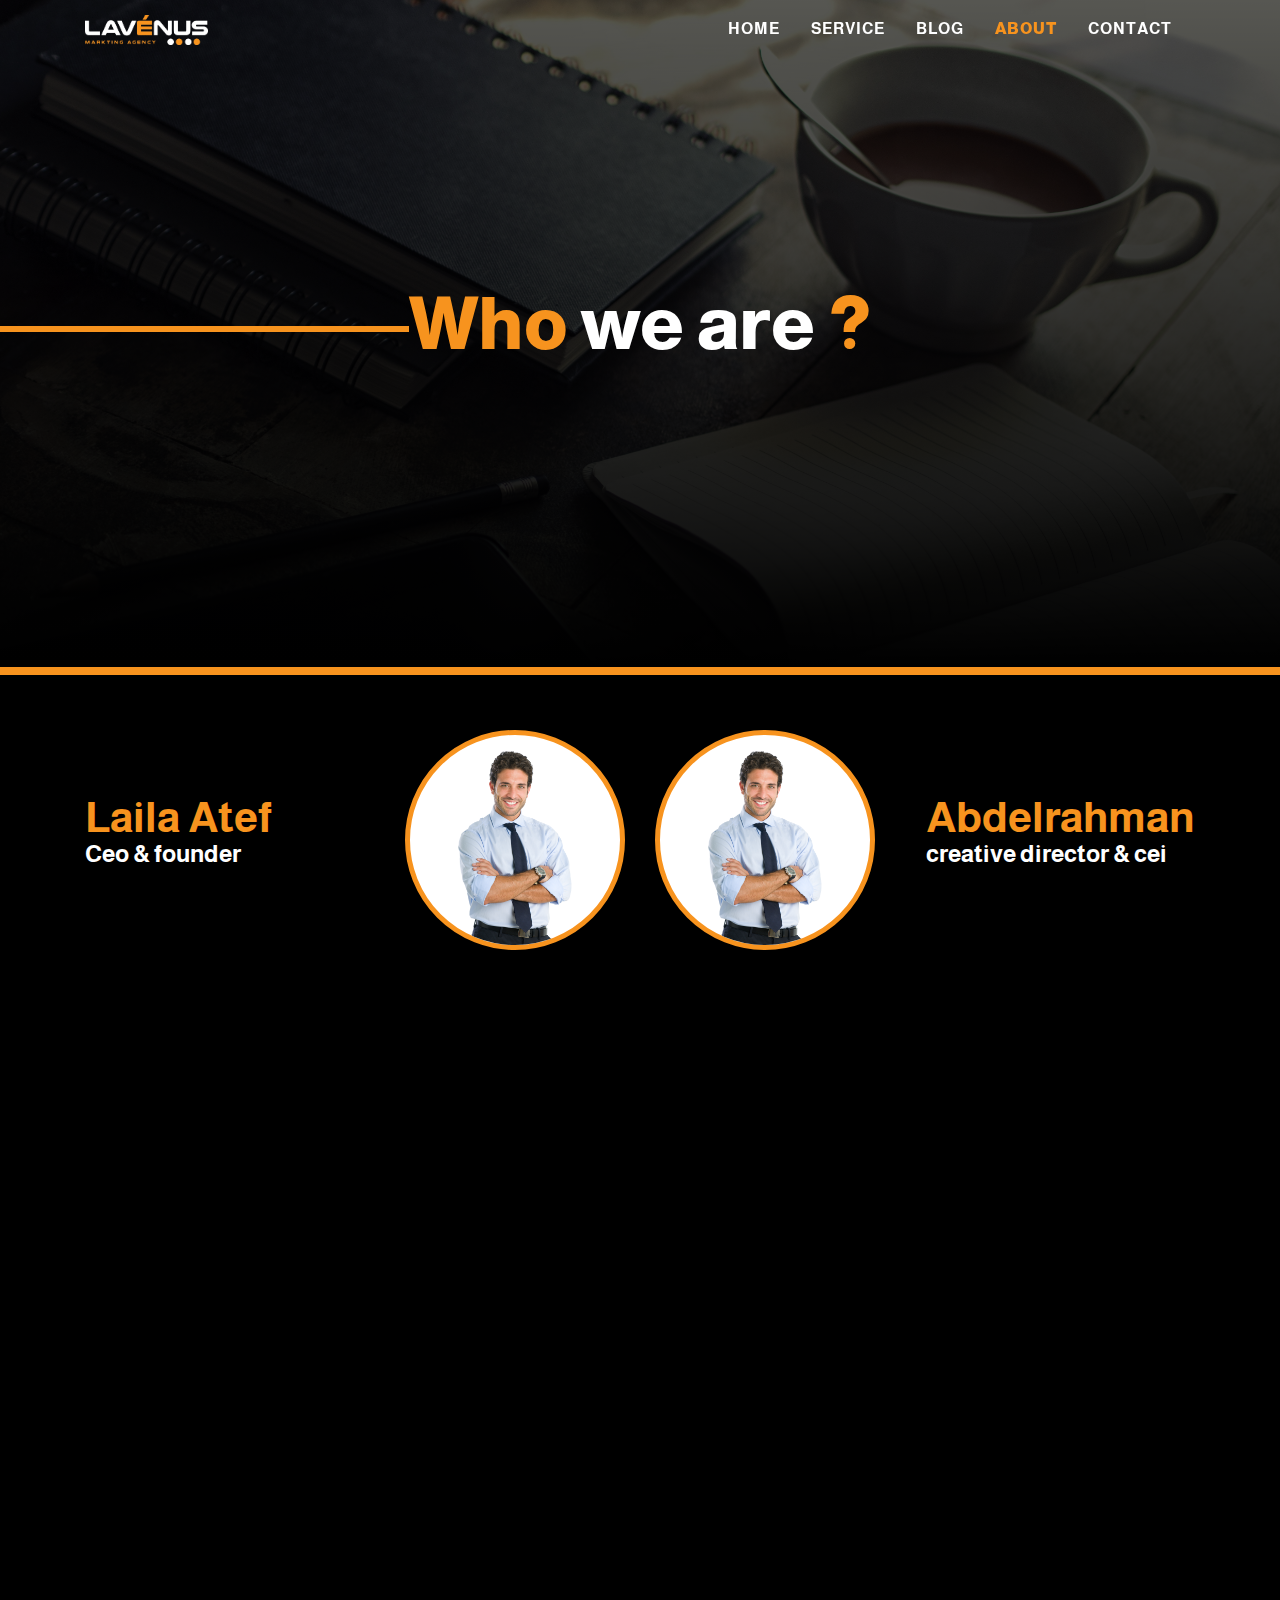
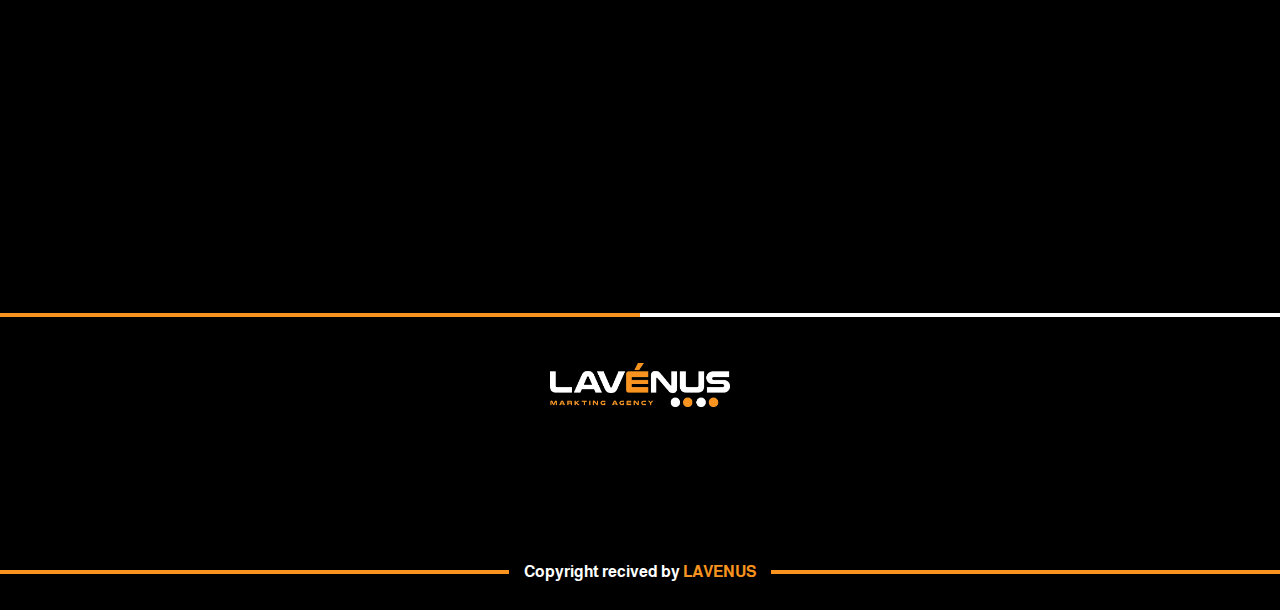
==== commit f7adb343: "A" ====
--- a/about.html
+++ b/about.html
@@ -57,7 +57,7 @@
     <div class="container">
       <div class="row">
         <div class="col-lg-6 mx-auto">
-          <div class="personal">
+          <div class="personal wow bounce">
             <div class="img">
               <img src="img/personal.png" alt="">
             </div>
@@ -68,7 +68,7 @@
           </div>
         </div>
         <div class="col-lg-6 mx-auto">
-          <div class="personal">
+          <div class="personal wow bounce">
             <div class="img">
               <img src="img/personal.png" alt="">
             </div>
@@ -79,7 +79,7 @@
           </div>
         </div>
       </div>
-      <div class="content">
+      <div class="content wow zoomIn">
         <h2 class="title">When We start</h2>
         <p>Lorem, ipsum dolor sit amet consectetur adipisicing elit. Voluptates labore, dolor ab accusamus dolore, rem nobis velit consequuntur placeat perferendis porro et nisi ipsum quidem aspernatur impedit modi eligendi blanditiis iste in distinctio debitis magni! Magnam a quia neque dignissimos quis similique atque, repudiandae voluptas cupiditate in, asperiores delectus est! Reiciendis cumque esse error reprehenderit minima adipisci eum sit commodi?</p>
         <p>Lorem, ipsum dolor sit amet consectetur adipisicing elit. Voluptates labore, dolor ab accusamus dolore, rem nobis velit consequuntur placeat perferendis porro et nisi ipsum quidem aspernatur impedit modi eligendi blanditiis iste in distinctio debitis magni! Magnam a quia neque dignissimos quis similique atque, repudiandae voluptas cupiditate in, asperiores delectus est! Reiciendis cumque esse error reprehenderit minima adipisci eum sit commodi?</p>
@@ -94,14 +94,14 @@
   <footer>
     <div class="container">
       <img src="img/logo.gif" alt="">
-      <ul class="menu">
+      <ul class="menu wow slideInUp">
         <li><a href="index.html">home</a></li>
         <li><a href="servers.htmk">servers</a></li>
         <li><a href="blogs.html">blog</a></li>
         <li><a href="about.html">about</a></li>
         <li><a href="contact.html">contact</a></li>
       </ul>
-      <ul class="social-list">
+      <ul class="social-list wow slideInUp">
         <li><a href="#"><i class="fab fa-facebook-f"></i></a></li>
         <li><a href="#"><i class="fab fa-twitter"></i></a></li>
         <li><a href="#"><i class="fab  fa-linkedin-in"></i></a></li>
@@ -114,7 +114,7 @@
   <script src="js/popper.min.js"></script>
   <script src="js/bootstrap.min.js"></script>
   <script src="js/owl.carousel.min.js"></script>
-  <script src="js/wow.js"></script>
+  <script src="js/wow.min.js"></script>
   <script src="js/main.js"></script>
 </body>
 </html>--- a/css/style.css
+++ b/css/style.css
@@ -10,6 +10,7 @@
   font-family: "Almarai", sans-serif;
   background: #000;
   color: #fff;
+  overflow-x: hidden;
 }
 
 .title-section {
